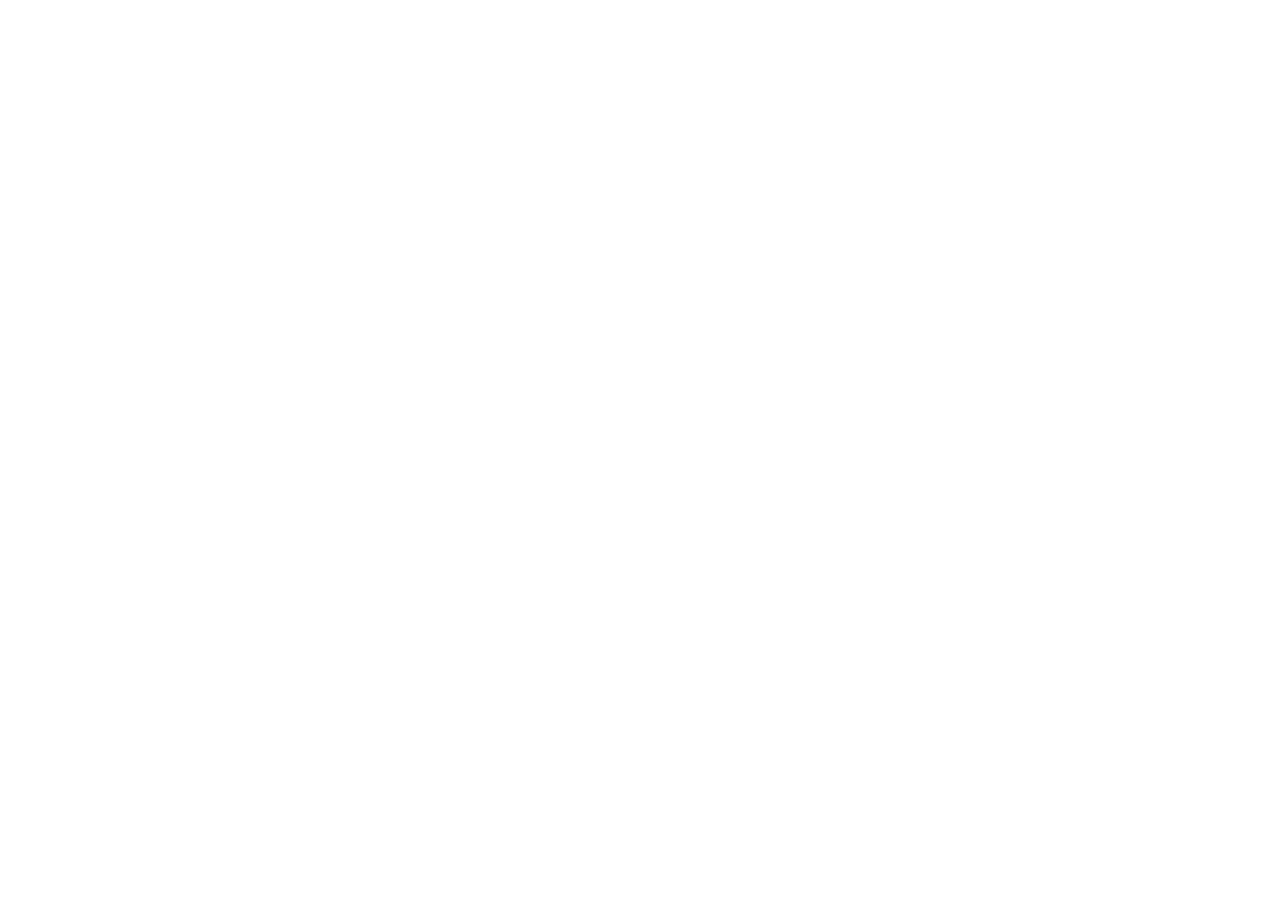
==== about.html @ 20100eab "Added html and css" ====
<!Doctype html>
<head>
  <title>About</tile>
</head>
<body>
  <div id="about1">
  <h1 class=about>Glasgow and Brutalism</h1>
    <p></p>
  </div>
  <h1 class=about>Demolition</h1>
  <h1 class=about>Creator</h1>
  <footer>
    <!--Here comes the footer with info!-->
    <footer>
    <div id=copyright>
      <p>Anna Shams Ili © 2018<br><a href="/contact">Contact</a> | <a href=codefirstgirls.org.uk>Code First Girls</a></p>
    </div>
    <div id=social>
      <!--Social media links and buttons add here-->
    </div>
  </footer>
</body>
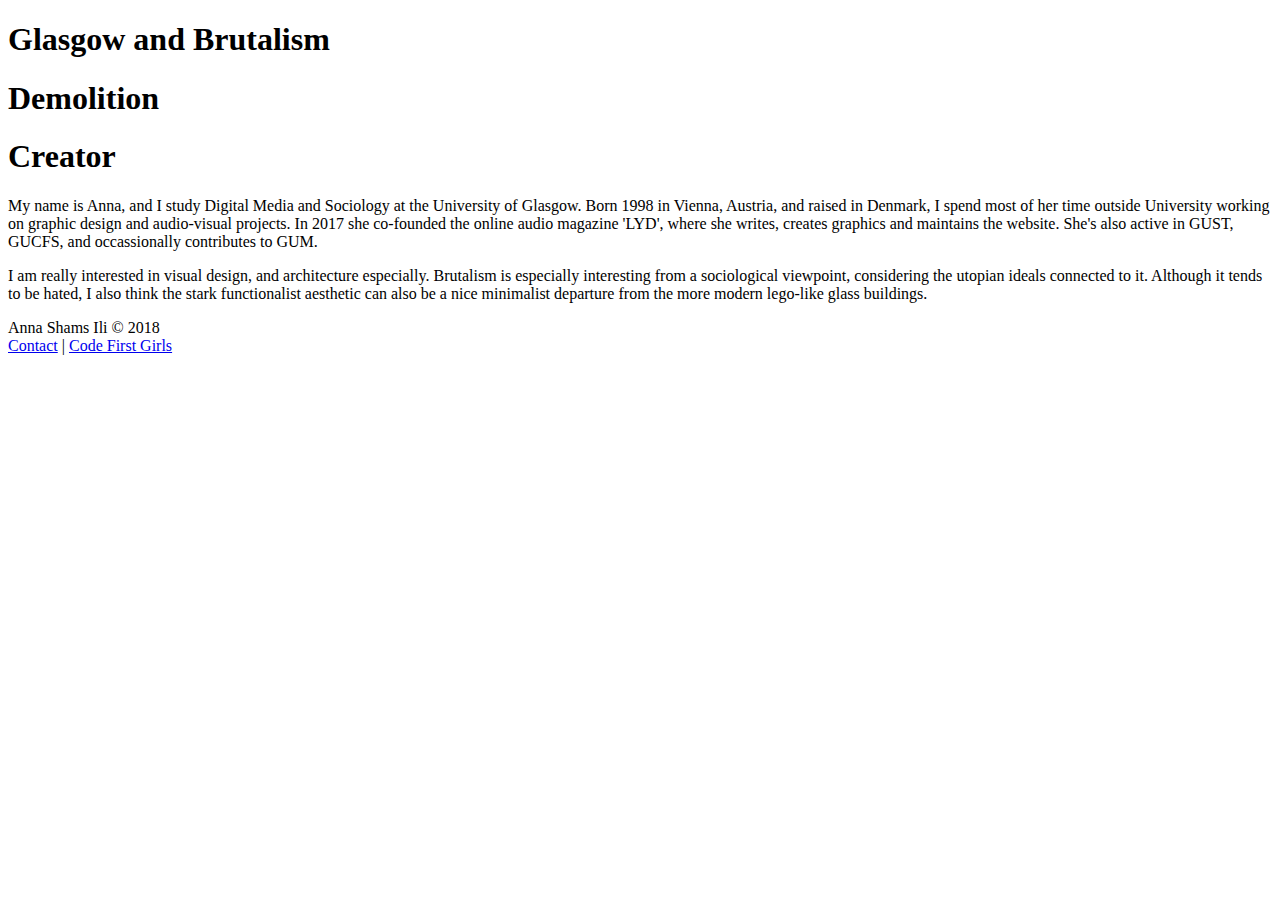
==== commit ab866dee: "added bootstrap" ====
--- a/about.html
+++ b/about.html
@@ -1,17 +1,26 @@
 <!Doctype html>
 <head>
-  <title>About</tile>
+  <title>About</title>
 </head>
 <body>
-  <div id="about1">
+  <div id="about-brutalism">
   <h1 class=about>Glasgow and Brutalism</h1>
     <p></p>
+    <!--Add a little information about brutalism-->
   </div>
-  <h1 class=about>Demolition</h1>
-  <h1 class=about>Creator</h1>
+  <div id="Demolition">
+    <h1 class=about>Demolition</h1>
+    <p></p>
+    <!--Add a little information about demolition of building of brutalism-->
+  </div>
+  <div id="about-anna">
+    <h1 class=about>Creator</h1>
+    <!--Add image of me, contact details-->
+    <div id="about1"><p>My name is Anna, and I study Digital Media and Sociology at the University of Glasgow. Born 1998 in Vienna, Austria, and raised in Denmark, I spend most of her time outside University working on graphic design and audio-visual projects. In 2017 she co-founded the online audio magazine 'LYD', where she writes, creates graphics and maintains the website. She's also active in GUST, GUCFS, and occassionally contributes to GUM.</p></div>
+    <div id ="about2"><p>I am really interested in visual design, and architecture especially. Brutalism is especially interesting from a sociological viewpoint, considering the utopian ideals connected to it. Although it tends to be hated, I also think the stark functionalist aesthetic can also be a nice minimalist departure from the more modern lego-like glass buildings.</p></div>
+  </div>
+    <!--Here comes the footer with info!-->
   <footer>
-    <!--Here comes the footer with info!-->
-    <footer>
     <div id=copyright>
       <p>Anna Shams Ili © 2018<br><a href="/contact">Contact</a> | <a href=codefirstgirls.org.uk>Code First Girls</a></p>
     </div>
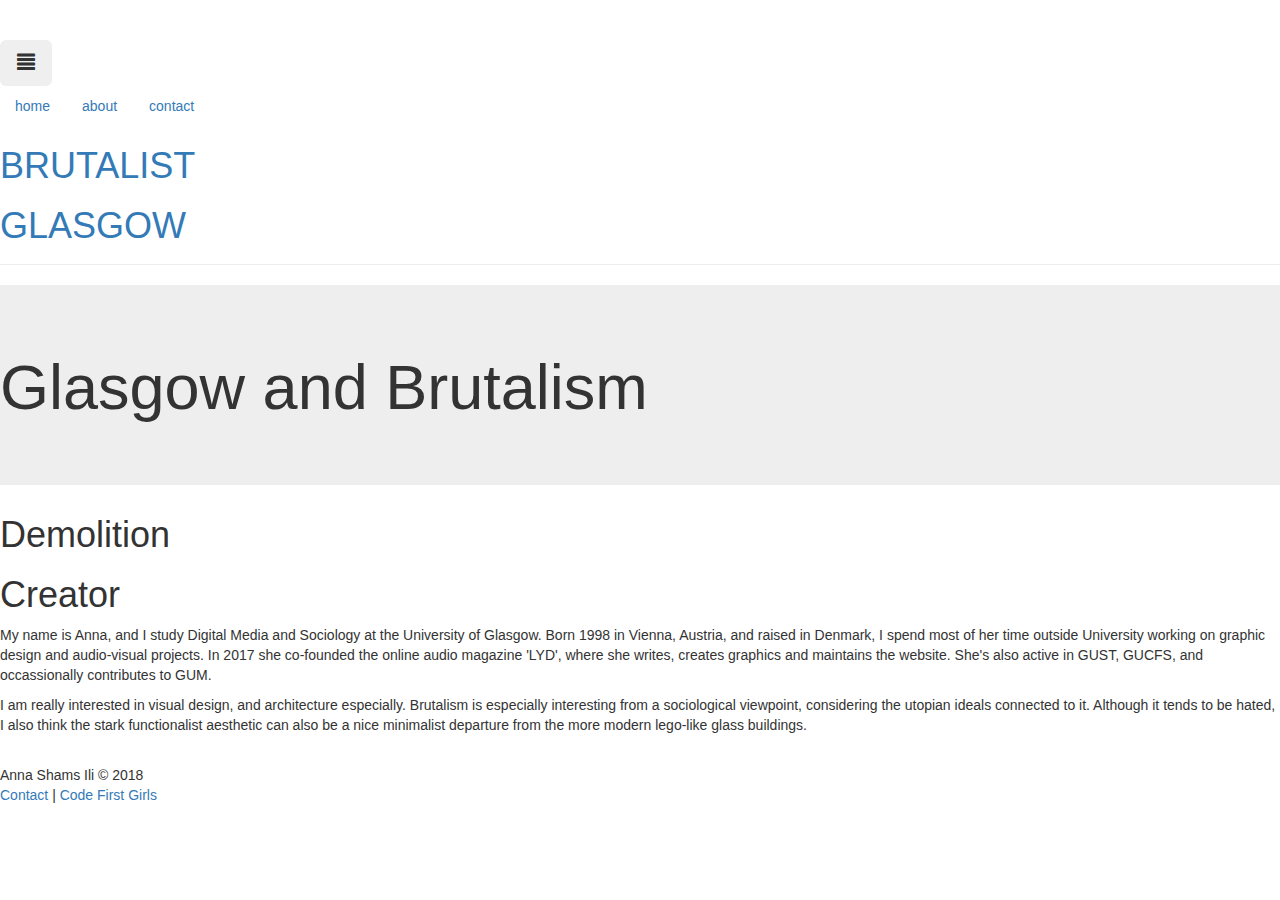
==== commit c76f2f2a: "finishing homepage" ====
--- a/about.html
+++ b/about.html
@@ -1,9 +1,37 @@
-<!Doctype html>
-<head>
-  <title>About</title>
-</head>
-<body>
-  <div id="about-brutalism">
+<!DOCTYPE html>
+<html lang="eng">
+  <head>
+    <!--metadata goes here-->
+    <title>Glasgow Brutalist Architecture</title>
+  <!--  <link rel="stylesheet" type="text/css" href="css/main.css">
+    <link rel="stylesheet" type="text/css" href="css/about.css"> -->
+    <script src="functions.js"></script>
+
+    <!--add bootstrap and jQuery-->
+    <link rel="stylesheet" type="text/css" href="css/bootstrap.css">
+    <script src="https://ajax.googleapis.com/ajax/libs/jquery/2.2.4/jquery.min.js"></script>
+    <script src="js/bootstrap.min.js"></script>
+    <link rel="stylesheet" href="https://use.fontawesome.com/releases/v5.5.0/css/all.css" integrity="sha384-B4dIYHKNBt8Bc12p+WXckhzcICo0wtJAoU8YZTY5qE0Id1GSseTk6S+L3BlXeVIU" crossorigin="anonymous">
+
+  </head>
+
+  <body>
+  <div id="top"></div>
+    <header class="page-header">
+    <!--navigation should go here. idea: stack all links in a corner, and on hover they 'unroll' and become readable-->
+    <button type="button" class="btn btn-lg" id="nav-button" onclick="toggleNavbar()"><span class="glyphicon glyphicon-align-justify" aria-hidden:"true"></span></button>
+    <div id="navbar">
+      <ul class="nav nav-pills">
+        <li role="presentation"><a href="index.html">home</a></li>
+        <li role="presentation"><a href="about.html">about</a></li>
+        <li role="presentation"><a href="contact.html">contact</a></li>
+      </ul>
+    </div>
+    <!--cool title bro-->
+    <a href=""><h1 id="title1">BRUTALIST</h1></a>
+    <a href=""><h1 id="title2">GLASGOW</h1></a>
+  </header>
+  <div id="about-brutalism" class="jumbotron">
   <h1 class=about>Glasgow and Brutalism</h1>
     <p></p>
     <!--Add a little information about brutalism-->
@@ -20,12 +48,17 @@
     <div id ="about2"><p>I am really interested in visual design, and architecture especially. Brutalism is especially interesting from a sociological viewpoint, considering the utopian ideals connected to it. Although it tends to be hated, I also think the stark functionalist aesthetic can also be a nice minimalist departure from the more modern lego-like glass buildings.</p></div>
   </div>
     <!--Here comes the footer with info!-->
-  <footer>
+    <footer>
+    <br>
     <div id=copyright>
       <p>Anna Shams Ili © 2018<br><a href="/contact">Contact</a> | <a href=codefirstgirls.org.uk>Code First Girls</a></p>
     </div>
     <div id=social>
-      <!--Social media links and buttons add here-->
+      <!--Add social media links and cute buttons-->
+    <a href="https://instagram.com/yungkubrick"><i class="fab fa-instagram fa-2x"></i></a>
+    <a href="https://www.twitter.com/annashamsili"><i class="fab fa-twitter fa-2x"></i></a>
+    <a href="https://www.linkedin.com/in/annashamsili/"><i class="fab fa-linkedin fa-2x"></i></a>
     </div>
-  </footer>
-</body>
+    <br>
+    </footer>
+  </body>
--- a/css/main.css
+++ b/css/main.css
@@ -0,0 +1,215 @@
+/* Things not working:
+- links reacting/not reacting??
+- movement of text over images (perhaps just disable?)
+- start by not displaying the navbar
+*/
+
+@font-face {
+  font-family: Codec;
+  src: url('fonts/Codec-Warm-Bold-trial.ttf');
+}
+
+@font-face {
+  font-family: CamingoCode;
+  src: url('fonts/CamingoCode-Regular.ttf');
+}
+
+body {
+  background-color: #F7F7F7 !important;
+}
+
+a {
+  color: #000 !important;
+}
+
+
+p {
+  font-family: "CamingoCode", Courier New, Arial, non-serif;
+  font-size: 14px;
+}
+
+a:hover {
+  text-decoration: line-through !important;
+  text-decoration-color: #c60000 !important;
+}
+
+
+ul.nav.nav-pills {
+    text-align: right;
+    float:right;
+    background-color:transparent;
+    font-family: "CamingoCode", Courier New, Arial, non-serif;
+}
+
+.nav a:hover {
+  background-color:transparent !important;
+}
+
+#nav-button {
+  padding-top: 10px !important;
+  background-color: transparent !important;
+}
+
+.page-header {
+  border-bottom:0px !important;
+  margin-top:20px !important;
+}
+ #title1 {
+  font-family: "Codec", sans-erif;
+  color: #000;
+  font-size: 50px;
+  float:left;
+  margin:0;
+  padding:1em;
+  top:1.5em;
+  left:-3em;
+  width:auto;
+  position:absolute;
+/* Safari */
+-webkit-transform: rotate(-90deg);
+
+/* Firefox */
+-moz-transform: rotate(-90deg);
+
+/* IE */
+-ms-transform: rotate(-90deg);
+
+/* Opera */
+-o-transform: rotate(-90deg);
+
+/* Internet Explorer */
+filter: progid:DXImageTransform.Microsoft.BasicImage(rotation=3);
+}
+
+#title2 {
+  font-family: "Codec", Lucida Console, Lucida, sans-serif;
+  color: #000;
+  font-size: 50px;
+  margin:0;
+  width:auto;
+  left:1em;
+  top:20px;
+  position:absolute;
+}
+
+#nav-button {
+  float:right;
+  padding-right: 3%;
+  padding-top: 0;
+}
+
+.glyphicon.glyphicon-align-justify {
+  font-size:21px;
+}
+
+.building {
+  max-width: 100%;
+  height: auto;
+  display: block;
+  padding: 0px;
+  position:relative;
+}
+
+#buildings {
+  position:relative;
+  z-index:-200;
+}
+
+.container {
+  padding-left:50px !important;
+  padding-right:50px !important;
+  padding-bottom: 50px !important;
+}
+
+#boydorr {
+  padding-left:50px;
+  padding-top:20px;
+  position:relative;
+}
+
+#boydorrinfo {
+  text-align: left;
+  line-height: 1em;
+  position:absolute;
+  top: 3em;
+}
+
+#infobox {
+  top: 37em;
+  left:3.5em;
+  right: 0;
+  position:absolute;
+  float:left;
+  padding:0;
+  text-align: left;
+}
+
+#boydtitle {
+  top: 42em;
+}
+
+#dundasvale {
+  padding-top:5px;
+}
+
+.building-title {
+  font-family: "Codec", Lucida Console, Lucida, sans-serif;
+  font-size:4vw;
+  color: #212121;
+  line-height: 1em;
+}
+
+#info {
+  top: 6.3em;
+  left:0;
+  right: 0;
+  position:absolute;
+}
+
+#anderstoninfo {
+  text-align: right;
+}
+
+#argyleinfo {
+  top: -4.5em;
+  position: absolute;
+  left:3.5em;
+}
+
+#adamsmithinfo {
+  left:25.2em;
+  top:24.7em;
+  bottom:0;
+  position:absolute;
+  text-align:left;
+}
+
+#savoytitle {
+  position: absolute;
+  left:0;
+  bottom:0;
+  right: 1.5em;
+  top: -1em;
+  text-align:right;
+}
+
+#savoyinfo {
+  position: absolute;
+  left: 15.5em;
+  right: 0;
+  top: 18em;
+  text-align:left;
+}
+
+footer {
+  text-align: center;
+  border-top: 2px solid black;
+}
+
+footer a {
+  color: #c60000 !important;
+}
+
+footer a:hover {
+  color: #000 !important;
+}
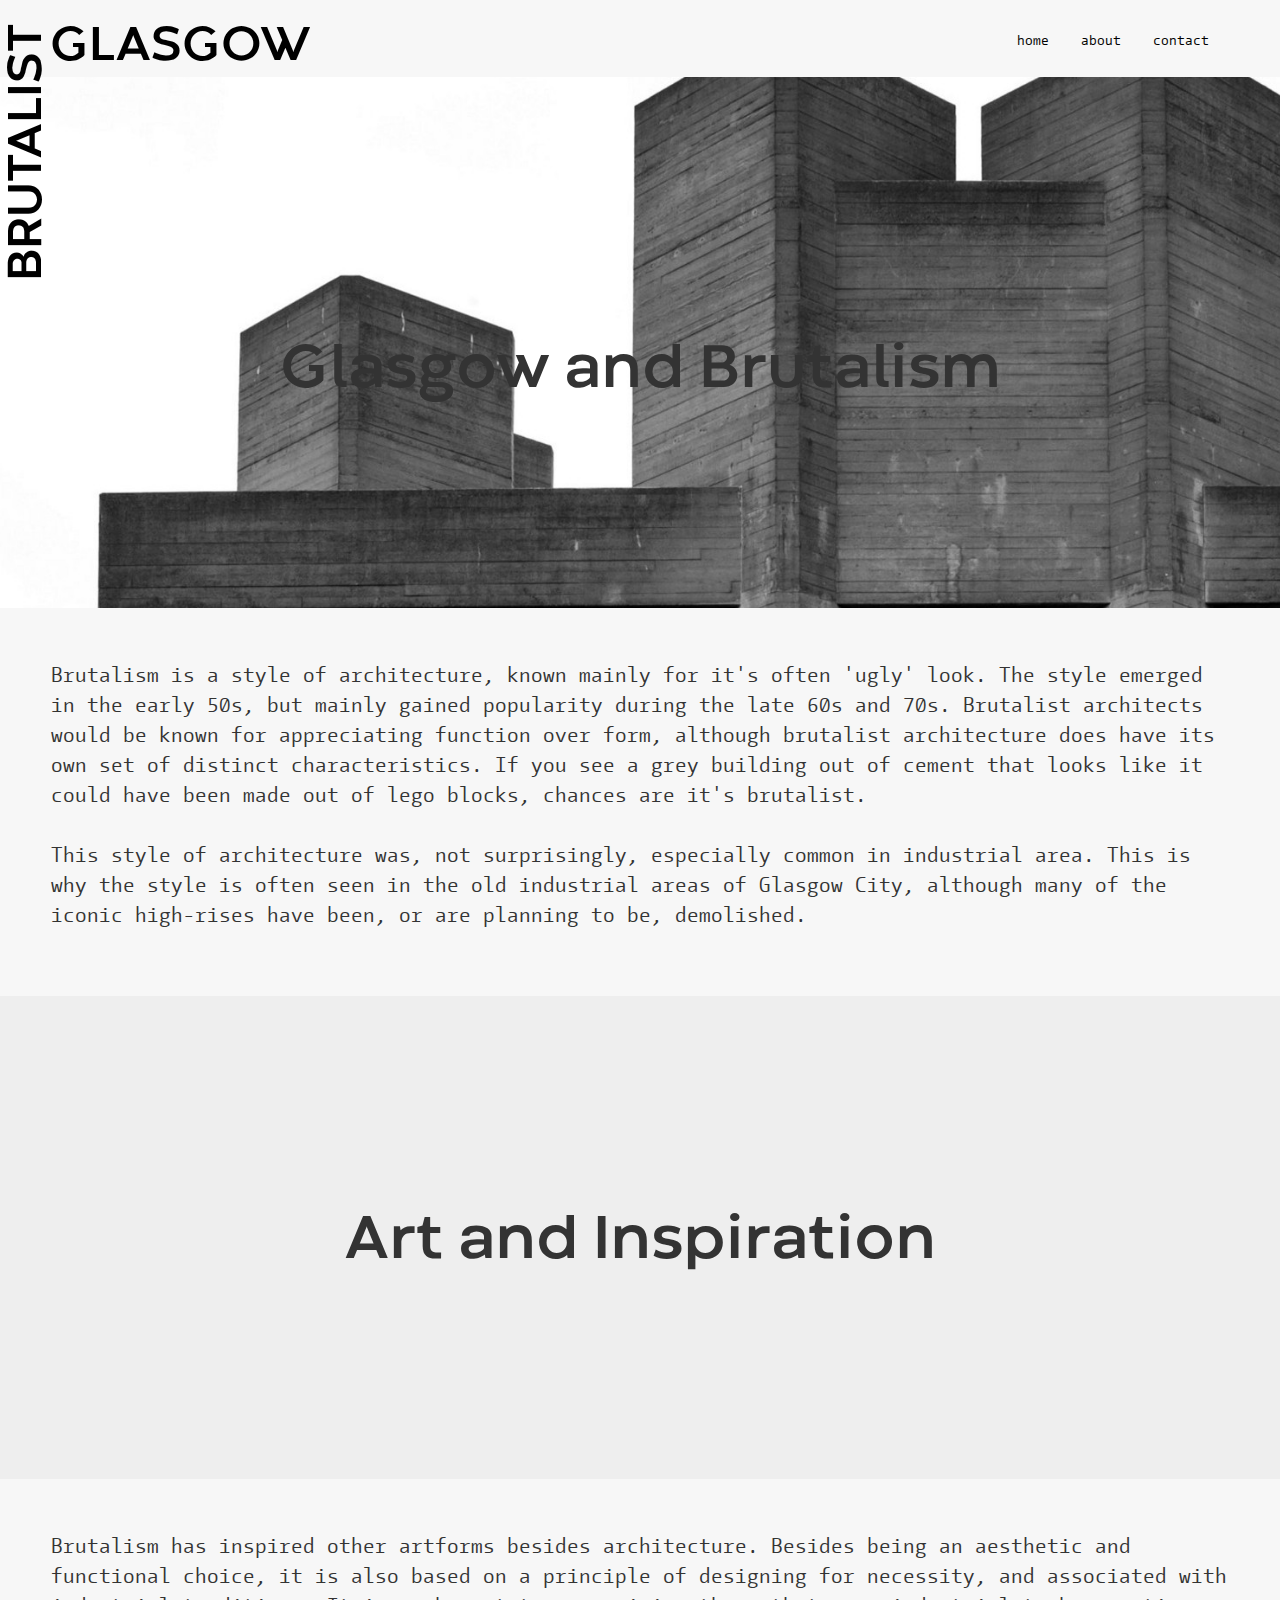
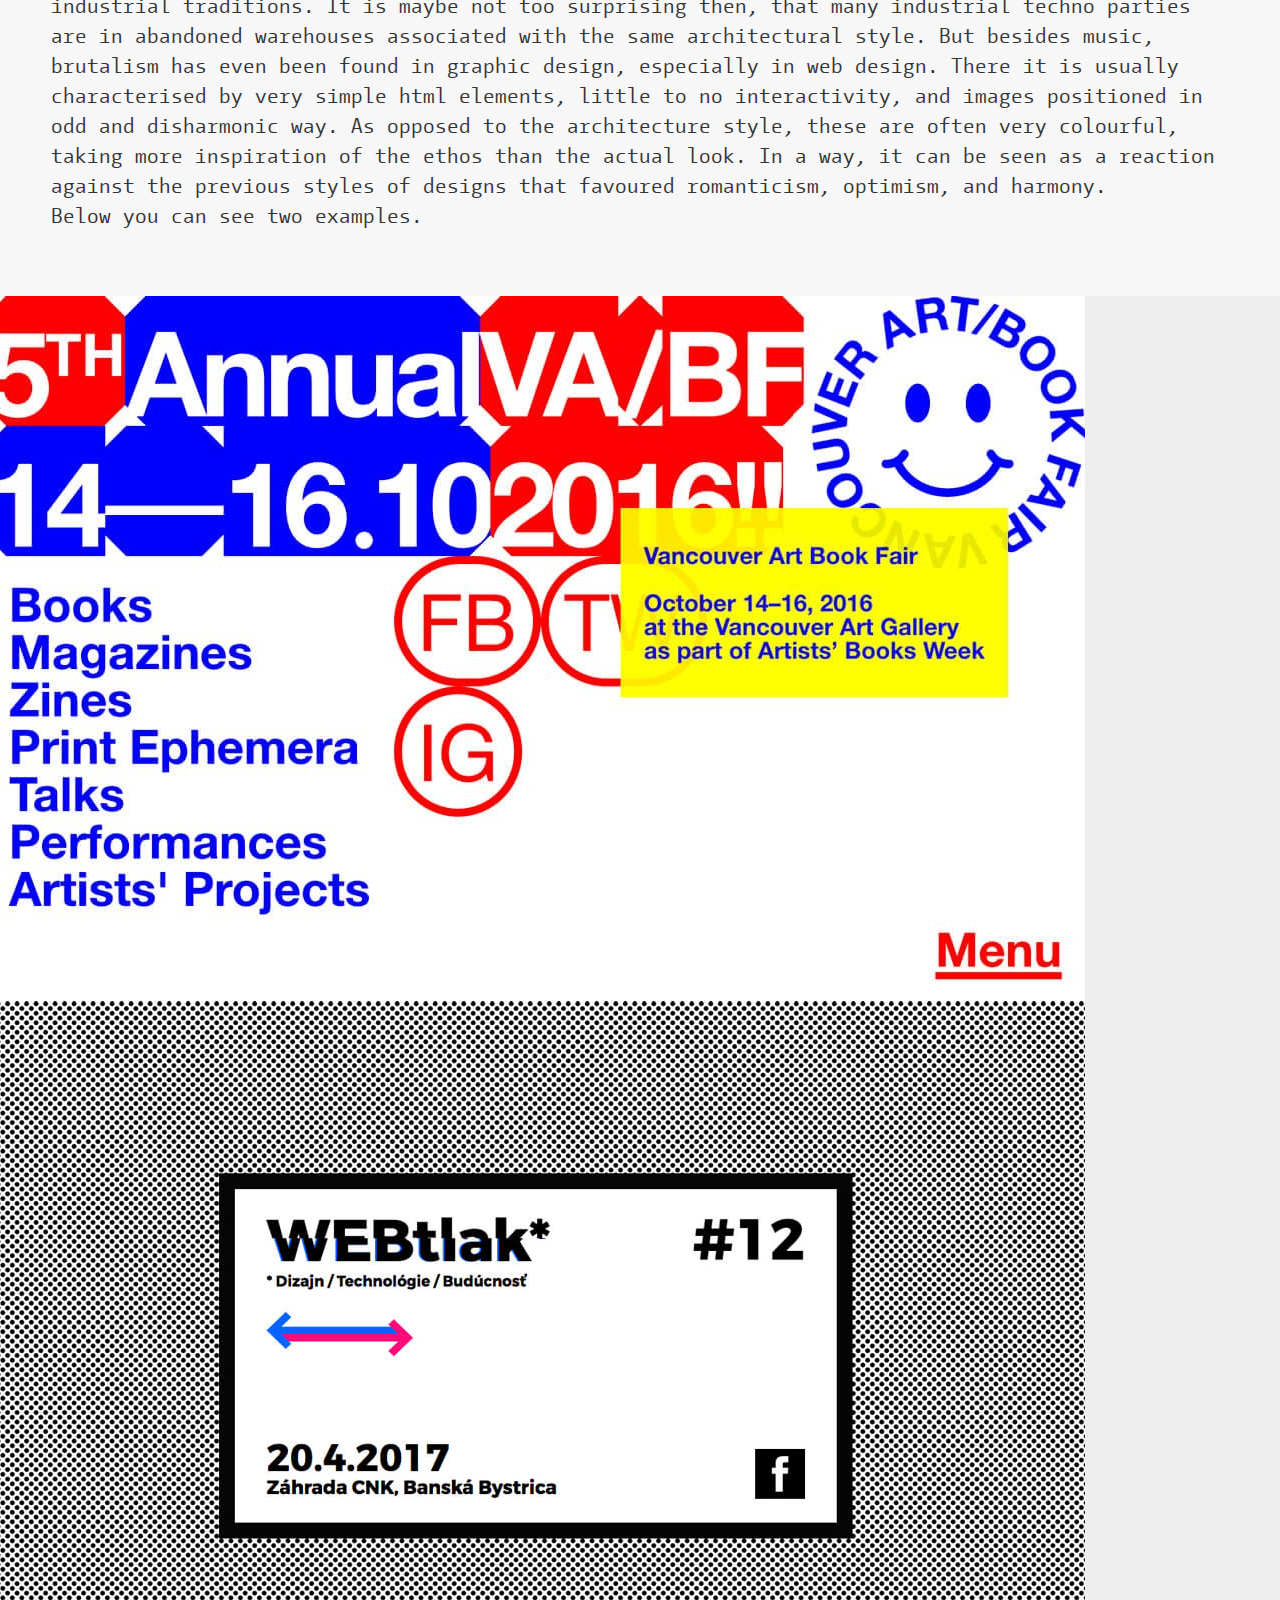
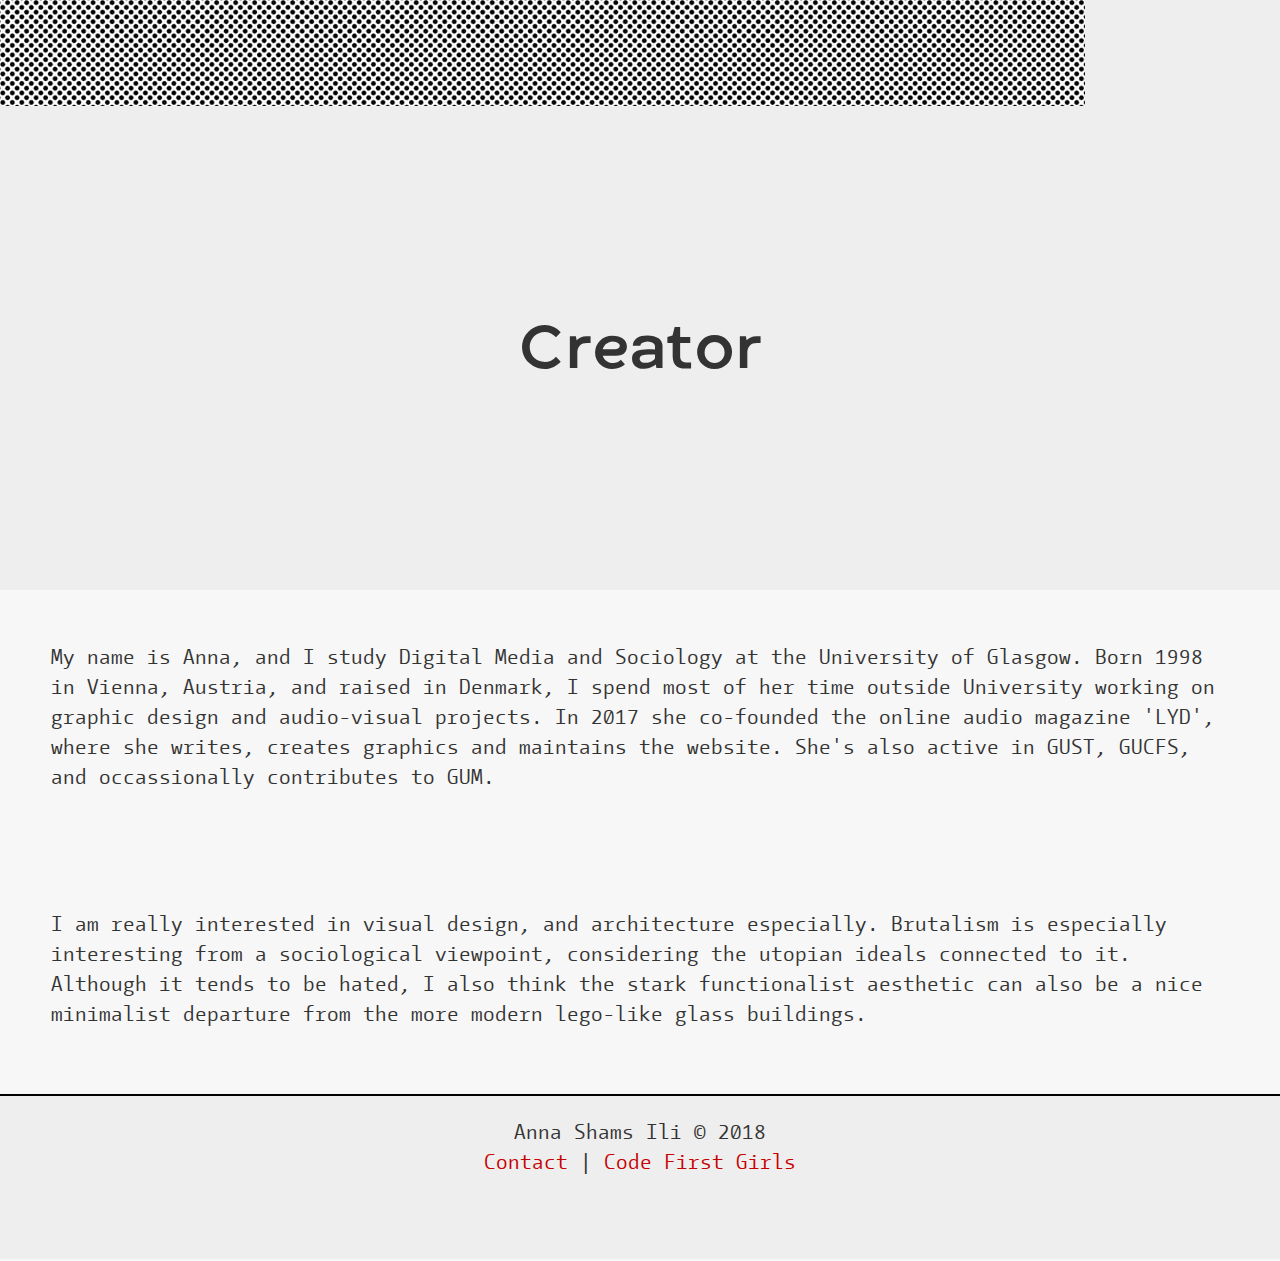
==== commit a3c3a3c9: "Writing the about page" ====
--- a/about.html
+++ b/about.html
@@ -3,8 +3,8 @@
   <head>
     <!--metadata goes here-->
     <title>Glasgow Brutalist Architecture</title>
-  <!--  <link rel="stylesheet" type="text/css" href="css/main.css">
-    <link rel="stylesheet" type="text/css" href="css/about.css"> -->
+    <link rel="stylesheet" type="text/css" href="css/main.css">
+    <link rel="stylesheet" type="text/css" href="css/about.css">
     <script src="functions.js"></script>
 
     <!--add bootstrap and jQuery-->
@@ -19,7 +19,7 @@
   <div id="top"></div>
     <header class="page-header">
     <!--navigation should go here. idea: stack all links in a corner, and on hover they 'unroll' and become readable-->
-    <button type="button" class="btn btn-lg" id="nav-button" onclick="toggleNavbar()"><span class="glyphicon glyphicon-align-justify" aria-hidden:"true"></span></button>
+    <button type="button" class="btn btn-lg" id="nav-button" onclick="toggleNavbar()"><i class="fas fa-bars fa-lg"></i></button>
     <div id="navbar">
       <ul class="nav nav-pills">
         <li role="presentation"><a href="index.html">home</a></li>
@@ -31,21 +31,30 @@
     <a href=""><h1 id="title1">BRUTALIST</h1></a>
     <a href=""><h1 id="title2">GLASGOW</h1></a>
   </header>
-  <div id="about-brutalism" class="jumbotron">
+  <div class="jumbotron">
+  <div id="about-brutalism">
   <h1 class=about>Glasgow and Brutalism</h1>
-    <p></p>
     <!--Add a little information about brutalism-->
   </div>
-  <div id="Demolition">
-    <h1 class=about>Demolition</h1>
-    <p></p>
-    <!--Add a little information about demolition of building of brutalism-->
+    <div class="scroll-box">
+      <p font-size:10px>Brutalism is a style of architecture, known mainly for it's often 'ugly' look. The style emerged in the early 50s, but mainly gained popularity during the late 60s and 70s. Brutalist architects would be known for appreciating function over form, although brutalist architecture does have its own set of distinct characteristics. If you see a grey building out of cement that looks like it could have been made out of lego blocks, chances are it's brutalist.
+        <br><br>This style of architecture was, not surprisingly, especially common in industrial area. This is why the style is often seen in the old industrial areas of Glasgow City, although many of the iconic high-rises have been, or are planning to be, demolished. </p>
+    </div>
+  <div id="insp">
+    <h1 class=about>Art and Inspiration</h1>
+    <div class="scroll-box">
+    <p>Brutalism has inspired other artforms besides architecture. Besides being an aesthetic and functional choice, it is also based on a principle of designing for necessity, and associated with industrial traditions. It is maybe not too surprising then, that many industrial techno parties are in abandoned warehouses associated with the same architectural style. But besides music, brutalism has even been found in graphic design, especially in web design. There it is usually characterised by very simple html elements, little to no interactivity, and images positioned in odd and disharmonic way. As opposed to the architecture style, these are often very colourful, taking more inspiration of the ethos than the actual look. In a way, it can be seen as a reaction against the previous styles of designs that favoured romanticism, optimism, and harmony.<br>Below you can see two examples.</p>
   </div>
+  <div class="row">
+    <img id="poster1" src="images/poster.jpg">
+    <img id="poster2" src="images/web.jpg">
+  </div>
+</div>
   <div id="about-anna">
     <h1 class=about>Creator</h1>
     <!--Add image of me, contact details-->
-    <div id="about1"><p>My name is Anna, and I study Digital Media and Sociology at the University of Glasgow. Born 1998 in Vienna, Austria, and raised in Denmark, I spend most of her time outside University working on graphic design and audio-visual projects. In 2017 she co-founded the online audio magazine 'LYD', where she writes, creates graphics and maintains the website. She's also active in GUST, GUCFS, and occassionally contributes to GUM.</p></div>
-    <div id ="about2"><p>I am really interested in visual design, and architecture especially. Brutalism is especially interesting from a sociological viewpoint, considering the utopian ideals connected to it. Although it tends to be hated, I also think the stark functionalist aesthetic can also be a nice minimalist departure from the more modern lego-like glass buildings.</p></div>
+    <div class="scroll-box" id="about1"><p>My name is Anna, and I study Digital Media and Sociology at the University of Glasgow. Born 1998 in Vienna, Austria, and raised in Denmark, I spend most of her time outside University working on graphic design and audio-visual projects. In 2017 she co-founded the online audio magazine 'LYD', where she writes, creates graphics and maintains the website. She's also active in GUST, GUCFS, and occassionally contributes to GUM.</p></div>
+    <div class="scroll-box" id ="about2"><p>I am really interested in visual design, and architecture especially. Brutalism is especially interesting from a sociological viewpoint, considering the utopian ideals connected to it. Although it tends to be hated, I also think the stark functionalist aesthetic can also be a nice minimalist departure from the more modern lego-like glass buildings.</p></div>
   </div>
     <!--Here comes the footer with info!-->
     <footer>
@@ -61,4 +70,5 @@
     </div>
     <br>
     </footer>
+    </div>
   </body>
--- a/css/main.css
+++ b/css/main.css
@@ -25,7 +25,7 @@
 
 p {
   font-family: "CamingoCode", Courier New, Arial, non-serif;
-  font-size: 14px;
+  font-size: 13px;
 }
 
 a:hover {
@@ -34,7 +34,7 @@
 }
 
 
-ul.nav.nav-pills {
+ul.nav-pills {
     text-align: right;
     float:right;
     background-color:transparent;
@@ -55,7 +55,7 @@
   margin-top:20px !important;
 }
  #title1 {
-  font-family: "Codec", sans-erif;
+  font-family: "Codec", sans-serif;
   color: #000;
   font-size: 50px;
   float:left;
@@ -64,7 +64,7 @@
   top:1.5em;
   left:-3em;
   width:auto;
-  position:absolute;
+  position:fixed;
 /* Safari */
 -webkit-transform: rotate(-90deg);
 
@@ -89,7 +89,7 @@
   width:auto;
   left:1em;
   top:20px;
-  position:absolute;
+  position:fixed;
 }
 
 #nav-button {
@@ -177,8 +177,8 @@
 }
 
 #adamsmithinfo {
-  left:25.2em;
-  top:24.7em;
+  left:27.2em;
+  top:26.5em;
   bottom:0;
   position:absolute;
   text-align:left;
@@ -195,9 +195,9 @@
 
 #savoyinfo {
   position: absolute;
-  left: 15.5em;
+  left: 16.5em;
   right: 0;
-  top: 18em;
+  top: 19em;
   text-align:left;
 }
 
--- a/css/about.css
+++ b/css/about.css
@@ -0,0 +1,31 @@
+.about {
+  text-align: center;
+  font-size: 42px;
+  font-family: "Codec", Arial Black, non-serif;
+}
+
+#title1 #title2 {
+  position:fixed;
+}
+.jumbotron {
+  background-image: url('../images/brutalism.jpg');
+  background-attachment: fixed;
+  background-position: center;
+  background-repeat: no-repeat;
+  position: relative;
+  min-width:100%;
+  background-size: cover;
+  top: 2em;
+  z-index: -20;
+}
+
+.about {
+  padding: 15%;
+}
+
+.scroll-box {
+  background-color: #F7F7F7;
+  width: 100%;
+  left: 2em;
+  padding: 4%;
+}
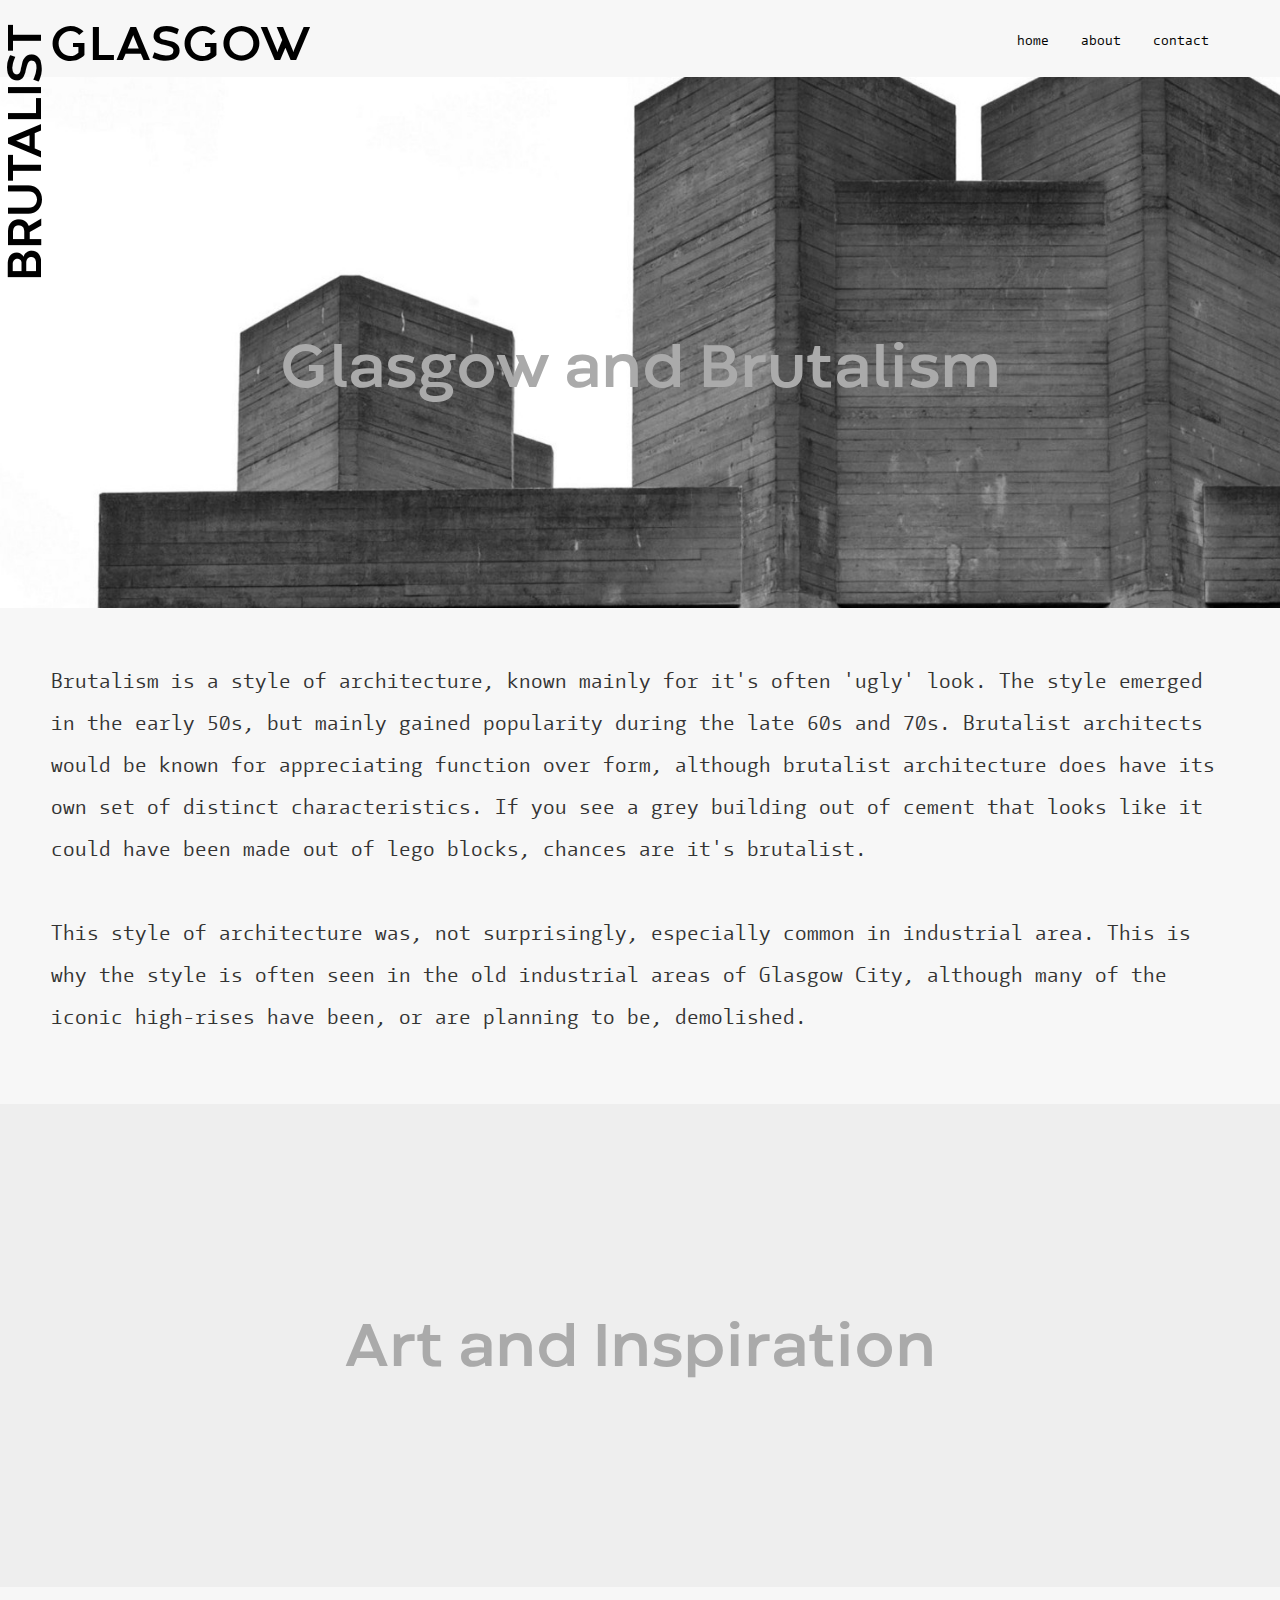
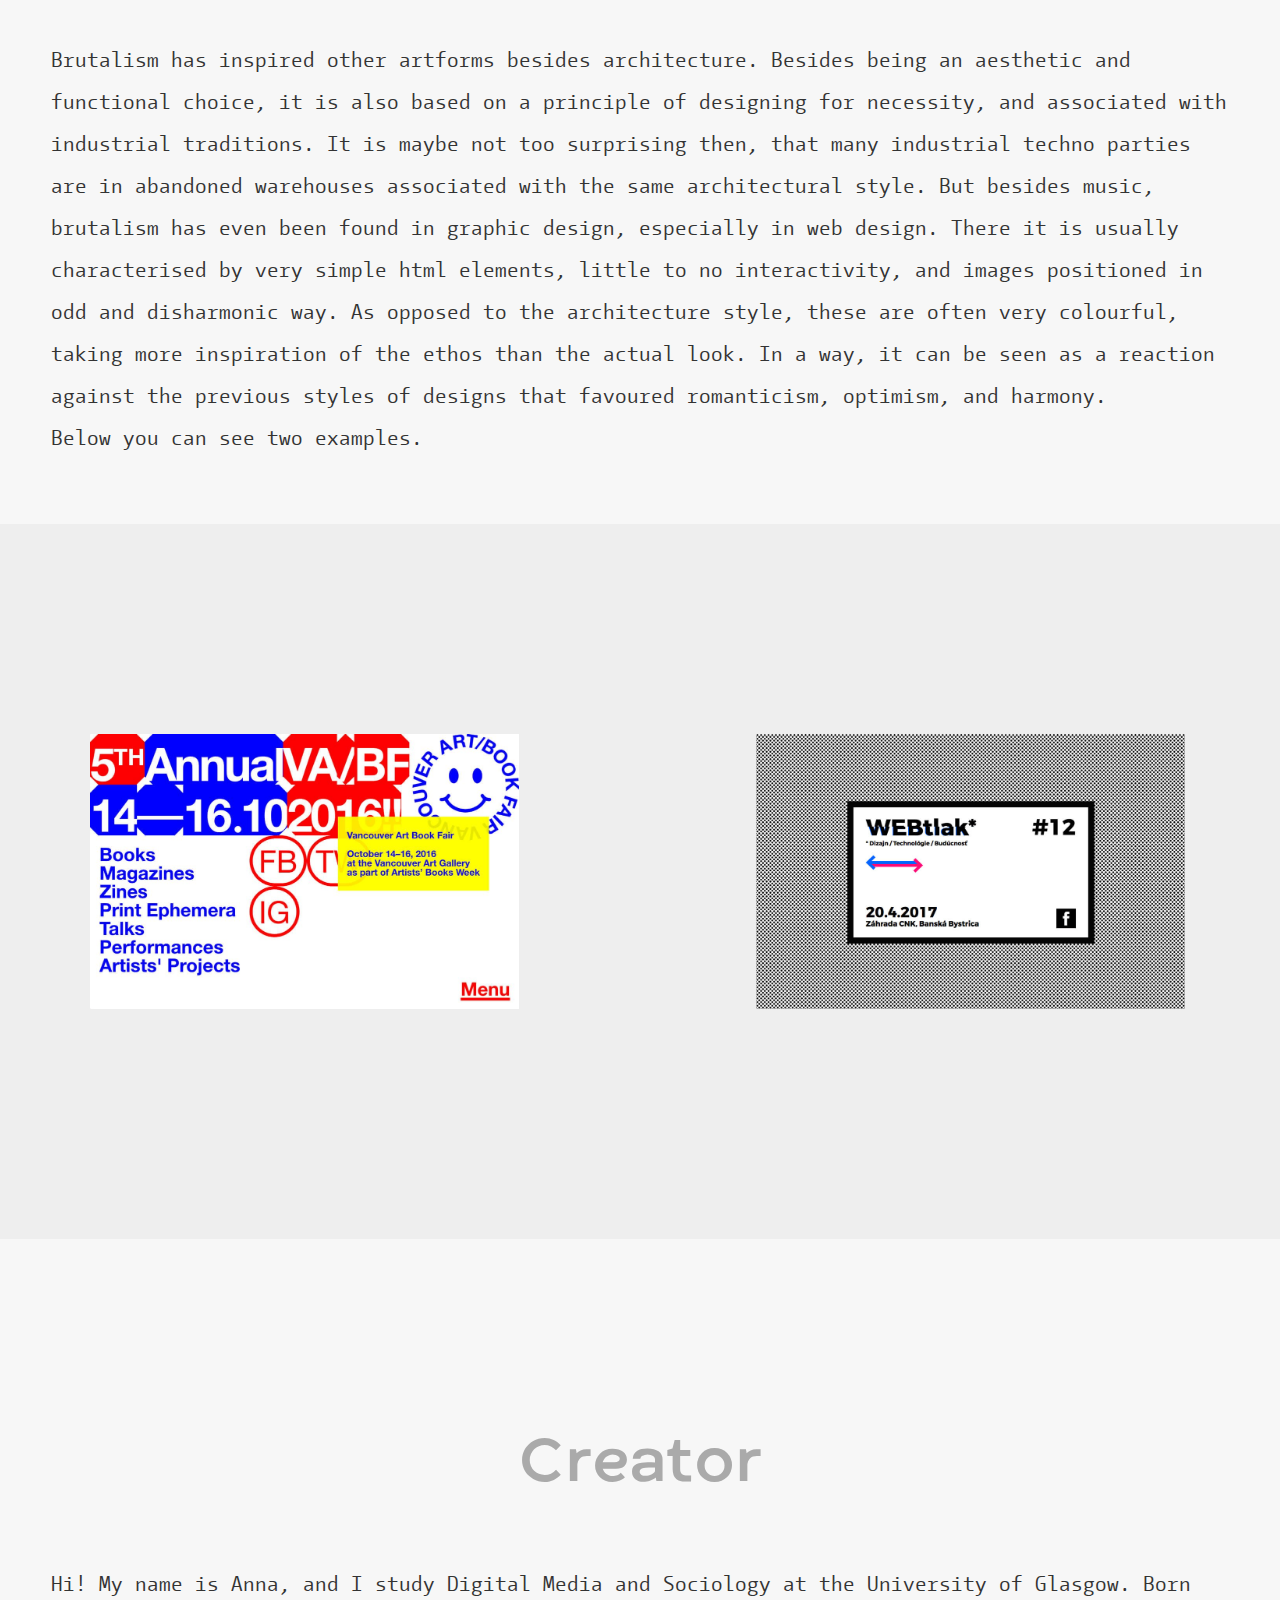
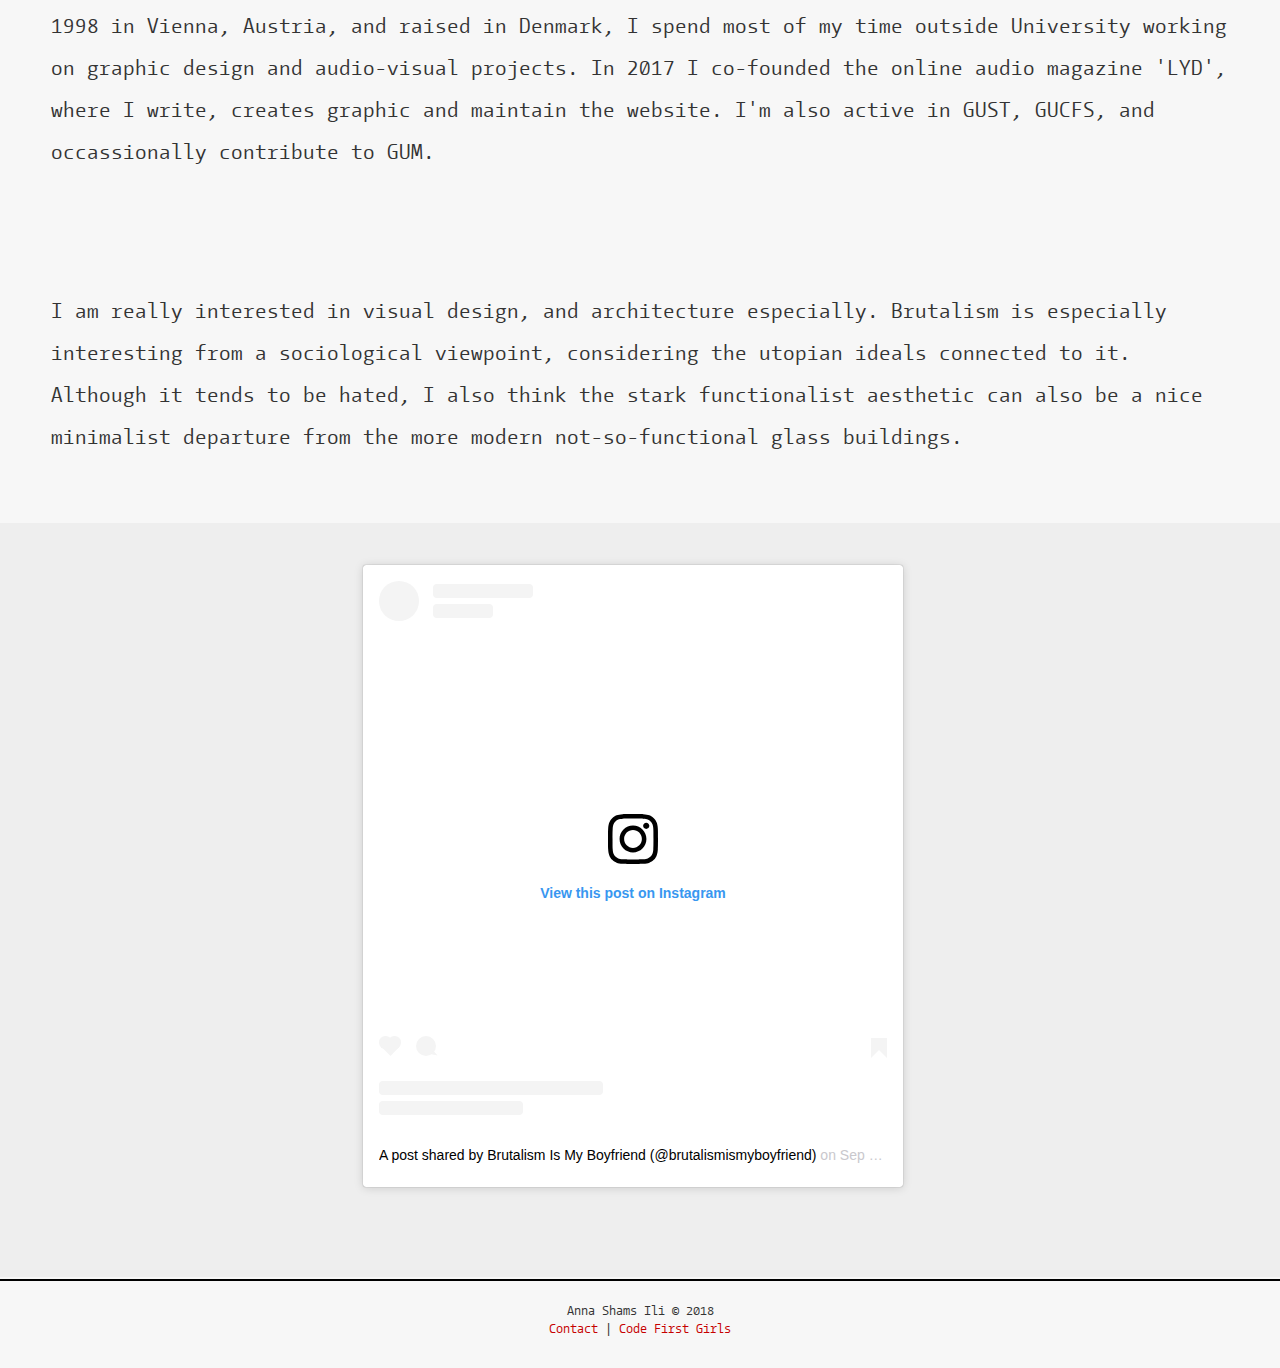
==== commit 19c39709: "finishing website" ====
--- a/about.html
+++ b/about.html
@@ -1,8 +1,12 @@
 <!DOCTYPE html>
 <html lang="eng">
-  <head>
+  <head profile="http://www.w3.org/2005/10/profile">
+<link rel="icon"
+      type="image/png"
+      href="images/favicon.png">
     <!--metadata goes here-->
     <title>Glasgow Brutalist Architecture</title>
+    <link rel="shortcut icon" href="favicon.ico" type="image/x-icon">
     <link rel="stylesheet" type="text/css" href="css/main.css">
     <link rel="stylesheet" type="text/css" href="css/about.css">
     <script src="functions.js"></script>
@@ -28,39 +32,55 @@
       </ul>
     </div>
     <!--cool title bro-->
-    <a href=""><h1 id="title1">BRUTALIST</h1></a>
-    <a href=""><h1 id="title2">GLASGOW</h1></a>
+    <a href="index.html"><h1 id="title1">BRUTALIST</h1></a>
+    <a href="index.html"><h1 id="title2">GLASGOW</h1></a>
   </header>
+  <div id="up">
+  <a href="#top"><i class="far fa-arrow-alt-circle-up fa-3x"></i></a>
+</div>
   <div class="jumbotron">
   <div id="about-brutalism">
   <h1 class=about>Glasgow and Brutalism</h1>
     <!--Add a little information about brutalism-->
   </div>
     <div class="scroll-box">
-      <p font-size:10px>Brutalism is a style of architecture, known mainly for it's often 'ugly' look. The style emerged in the early 50s, but mainly gained popularity during the late 60s and 70s. Brutalist architects would be known for appreciating function over form, although brutalist architecture does have its own set of distinct characteristics. If you see a grey building out of cement that looks like it could have been made out of lego blocks, chances are it's brutalist.
+      <p class="about-text">Brutalism is a style of architecture, known mainly for it's often 'ugly' look. The style emerged in the early 50s, but mainly gained popularity during the late 60s and 70s. Brutalist architects would be known for appreciating function over form, although brutalist architecture does have its own set of distinct characteristics. If you see a grey building out of cement that looks like it could have been made out of lego blocks, chances are it's brutalist.
         <br><br>This style of architecture was, not surprisingly, especially common in industrial area. This is why the style is often seen in the old industrial areas of Glasgow City, although many of the iconic high-rises have been, or are planning to be, demolished. </p>
     </div>
   <div id="insp">
     <h1 class=about>Art and Inspiration</h1>
     <div class="scroll-box">
-    <p>Brutalism has inspired other artforms besides architecture. Besides being an aesthetic and functional choice, it is also based on a principle of designing for necessity, and associated with industrial traditions. It is maybe not too surprising then, that many industrial techno parties are in abandoned warehouses associated with the same architectural style. But besides music, brutalism has even been found in graphic design, especially in web design. There it is usually characterised by very simple html elements, little to no interactivity, and images positioned in odd and disharmonic way. As opposed to the architecture style, these are often very colourful, taking more inspiration of the ethos than the actual look. In a way, it can be seen as a reaction against the previous styles of designs that favoured romanticism, optimism, and harmony.<br>Below you can see two examples.</p>
+    <p class="about-text">Brutalism has inspired other artforms besides architecture. Besides being an aesthetic and functional choice, it is also based on a principle of designing for necessity, and associated with industrial traditions. It is maybe not too surprising then, that many industrial techno parties are in abandoned warehouses associated with the same architectural style. But besides music, brutalism has even been found in graphic design, especially in web design. There it is usually characterised by very simple html elements, little to no interactivity, and images positioned in odd and disharmonic way. As opposed to the architecture style, these are often very colourful, taking more inspiration of the ethos than the actual look. In a way, it can be seen as a reaction against the previous styles of designs that favoured romanticism, optimism, and harmony.<br>Below you can see two examples.</p>
   </div>
-  <div class="row">
-    <img id="poster1" src="images/poster.jpg">
-    <img id="poster2" src="images/web.jpg">
+  <div class="container-fluid">
+  <div id="pics" class="row">
+    <img id="poster1" class="col-md-4" src="images/poster.jpg">
+    <img id="poster2" class="col-md-4 col-md-offset-2" src="images/web.jpg">
   </div>
+</div>
 </div>
   <div id="about-anna">
     <h1 class=about>Creator</h1>
-    <!--Add image of me, contact details-->
-    <div class="scroll-box" id="about1"><p>My name is Anna, and I study Digital Media and Sociology at the University of Glasgow. Born 1998 in Vienna, Austria, and raised in Denmark, I spend most of her time outside University working on graphic design and audio-visual projects. In 2017 she co-founded the online audio magazine 'LYD', where she writes, creates graphics and maintains the website. She's also active in GUST, GUCFS, and occassionally contributes to GUM.</p></div>
-    <div class="scroll-box" id ="about2"><p>I am really interested in visual design, and architecture especially. Brutalism is especially interesting from a sociological viewpoint, considering the utopian ideals connected to it. Although it tends to be hated, I also think the stark functionalist aesthetic can also be a nice minimalist departure from the more modern lego-like glass buildings.</p></div>
+    <div id=social>
+    <a href="https://instagram.com/yungkubrick"><i class="fab fa-instagram fa-2x"></i></a>
+    <a href="https://www.twitter.com/annashamsili"><i class="fab fa-twitter fa-2x"></i></a>
+    <a href="https://www.linkedin.com/in/annashamsili/"><i class="fab fa-linkedin fa-2x"></i></a>
+    </div>
+    <div class="scroll-box about-text" id="about1"><p>Hi! My name is Anna, and I study Digital Media and Sociology at the University of Glasgow. Born 1998 in Vienna, Austria, and raised in Denmark, I spend most of my time outside University working on graphic design and audio-visual projects. In 2017 I co-founded the online audio magazine 'LYD', where I write, creates graphic and maintain the website. I'm also active in GUST, GUCFS, and occassionally contribute to GUM.</p></div>
+    <div class="scroll-box about-text" id ="about2"><p>I am really interested in visual design, and architecture especially. Brutalism is especially interesting from a sociological viewpoint, considering the utopian ideals connected to it. Although it tends to be hated, I also think the stark functionalist aesthetic can also be a nice minimalist departure from the more modern not-so-functional glass buildings.</p></div>
+  </div>
+  <div id="cool">
+    <div id="cool-text">
+        <blockquote class="instagram-media" data-instgrm-permalink="https://www.instagram.com/p/BnTmSFHlH3M/?utm_source=ig_embed&amp;utm_medium=loading" data-instgrm-version="12" style=" background:#FFF; border:0; border-radius:3px; box-shadow:0 0 1px 0 rgba(0,0,0,0.5),0 1px 10px 0 rgba(0,0,0,0.15); margin: 1px; max-width:540px; min-width:326px; padding:0; width:99.375%; width:-webkit-calc(100% - 2px); width:calc(100% - 2px);"><div style="padding:16px;"> <a href="https://www.instagram.com/p/BnTmSFHlH3M/?utm_source=ig_embed&amp;utm_medium=loading" style=" background:#FFFFFF; line-height:0; padding:0 0; text-align:center; text-decoration:none; width:100%;" target="_blank"> <div style=" display: flex; flex-direction: row; align-items: center;"> <div style="background-color: #F4F4F4; border-radius: 50%; flex-grow: 0; height: 40px; margin-right: 14px; width: 40px;"></div> <div style="display: flex; flex-direction: column; flex-grow: 1; justify-content: center;"> <div style=" background-color: #F4F4F4; border-radius: 4px; flex-grow: 0; height: 14px; margin-bottom: 6px; width: 100px;"></div> <div style=" background-color: #F4F4F4; border-radius: 4px; flex-grow: 0; height: 14px; width: 60px;"></div></div></div><div style="padding: 19% 0;"></div><div style="display:block; height:50px; margin:0 auto 12px; width:50px;"><svg width="50px" height="50px" viewBox="0 0 60 60" version="1.1" xmlns="https://www.w3.org/2000/svg" xmlns:xlink="https://www.w3.org/1999/xlink"><g stroke="none" stroke-width="1" fill="none" fill-rule="evenodd"><g transform="translate(-511.000000, -20.000000)" fill="#000000"><g><path d="M556.869,30.41 C554.814,30.41 553.148,32.076 553.148,34.131 C553.148,36.186 554.814,37.852 556.869,37.852 C558.924,37.852 560.59,36.186 560.59,34.131 C560.59,32.076 558.924,30.41 556.869,30.41 M541,60.657 C535.114,60.657 530.342,55.887 530.342,50 C530.342,44.114 535.114,39.342 541,39.342 C546.887,39.342 551.658,44.114 551.658,50 C551.658,55.887 546.887,60.657 541,60.657 M541,33.886 C532.1,33.886 524.886,41.1 524.886,50 C524.886,58.899 532.1,66.113 541,66.113 C549.9,66.113 557.115,58.899 557.115,50 C557.115,41.1 549.9,33.886 541,33.886 M565.378,62.101 C565.244,65.022 564.756,66.606 564.346,67.663 C563.803,69.06 563.154,70.057 562.106,71.106 C561.058,72.155 560.06,72.803 558.662,73.347 C557.607,73.757 556.021,74.244 553.102,74.378 C549.944,74.521 548.997,74.552 541,74.552 C533.003,74.552 532.056,74.521 528.898,74.378 C525.979,74.244 524.393,73.757 523.338,73.347 C521.94,72.803 520.942,72.155 519.894,71.106 C518.846,70.057 518.197,69.06 517.654,67.663 C517.244,66.606 516.755,65.022 516.623,62.101 C516.479,58.943 516.448,57.996 516.448,50 C516.448,42.003 516.479,41.056 516.623,37.899 C516.755,34.978 517.244,33.391 517.654,32.338 C518.197,30.938 518.846,29.942 519.894,28.894 C520.942,27.846 521.94,27.196 523.338,26.654 C524.393,26.244 525.979,25.756 528.898,25.623 C532.057,25.479 533.004,25.448 541,25.448 C548.997,25.448 549.943,25.479 553.102,25.623 C556.021,25.756 557.607,26.244 558.662,26.654 C560.06,27.196 561.058,27.846 562.106,28.894 C563.154,29.942 563.803,30.938 564.346,32.338 C564.756,33.391 565.244,34.978 565.378,37.899 C565.522,41.056 565.552,42.003 565.552,50 C565.552,57.996 565.522,58.943 565.378,62.101 M570.82,37.631 C570.674,34.438 570.167,32.258 569.425,30.349 C568.659,28.377 567.633,26.702 565.965,25.035 C564.297,23.368 562.623,22.342 560.652,21.575 C558.743,20.834 556.562,20.326 553.369,20.18 C550.169,20.033 549.148,20 541,20 C532.853,20 531.831,20.033 528.631,20.18 C525.438,20.326 523.257,20.834 521.349,21.575 C519.376,22.342 517.703,23.368 516.035,25.035 C514.368,26.702 513.342,28.377 512.574,30.349 C511.834,32.258 511.326,34.438 511.181,37.631 C511.035,40.831 511,41.851 511,50 C511,58.147 511.035,59.17 511.181,62.369 C511.326,65.562 511.834,67.743 512.574,69.651 C513.342,71.625 514.368,73.296 516.035,74.965 C517.703,76.634 519.376,77.658 521.349,78.425 C523.257,79.167 525.438,79.673 528.631,79.82 C531.831,79.965 532.853,80.001 541,80.001 C549.148,80.001 550.169,79.965 553.369,79.82 C556.562,79.673 558.743,79.167 560.652,78.425 C562.623,77.658 564.297,76.634 565.965,74.965 C567.633,73.296 568.659,71.625 569.425,69.651 C570.167,67.743 570.674,65.562 570.82,62.369 C570.966,59.17 571,58.147 571,50 C571,41.851 570.966,40.831 570.82,37.631"></path></g></g></g></svg></div><div style="padding-top: 8px;"> <div style=" color:#3897f0; font-family:Arial,sans-serif; font-size:14px; font-style:normal; font-weight:550; line-height:18px;"> View this post on Instagram</div></div><div style="padding: 12.5% 0;"></div> <div style="display: flex; flex-direction: row; margin-bottom: 14px; align-items: center;"><div> <div style="background-color: #F4F4F4; border-radius: 50%; height: 12.5px; width: 12.5px; transform: translateX(0px) translateY(7px);"></div> <div style="background-color: #F4F4F4; height: 12.5px; transform: rotate(-45deg) translateX(3px) translateY(1px); width: 12.5px; flex-grow: 0; margin-right: 14px; margin-left: 2px;"></div> <div style="background-color: #F4F4F4; border-radius: 50%; height: 12.5px; width: 12.5px; transform: translateX(9px) translateY(-18px);"></div></div><div style="margin-left: 8px;"> <div style=" background-color: #F4F4F4; border-radius: 50%; flex-grow: 0; height: 20px; width: 20px;"></div> <div style=" width: 0; height: 0; border-top: 2px solid transparent; border-left: 6px solid #f4f4f4; border-bottom: 2px solid transparent; transform: translateX(16px) translateY(-4px) rotate(30deg)"></div></div><div style="margin-left: auto;"> <div style=" width: 0px; border-top: 8px solid #F4F4F4; border-right: 8px solid transparent; transform: translateY(16px);"></div> <div style=" background-color: #F4F4F4; flex-grow: 0; height: 12px; width: 16px; transform: translateY(-4px);"></div> <div style=" width: 0; height: 0; border-top: 8px solid #F4F4F4; border-left: 8px solid transparent; transform: translateY(-4px) translateX(8px);"></div></div></div> <div style="display: flex; flex-direction: column; flex-grow: 1; justify-content: center; margin-bottom: 24px;"> <div style=" background-color: #F4F4F4; border-radius: 4px; flex-grow: 0; height: 14px; margin-bottom: 6px; width: 224px;"></div> <div style=" background-color: #F4F4F4; border-radius: 4px; flex-grow: 0; height: 14px; width: 144px;"></div></div></a><p style=" color:#c9c8cd; font-family:Arial,sans-serif; font-size:14px; line-height:17px; margin-bottom:0; margin-top:8px; overflow:hidden; padding:8px 0 7px; text-align:center; text-overflow:ellipsis; white-space:nowrap;"><a href="https://www.instagram.com/p/BnTmSFHlH3M/?utm_source=ig_embed&amp;utm_medium=loading" style=" color:#c9c8cd; font-family:Arial,sans-serif; font-size:14px; font-style:normal; font-weight:normal; line-height:17px; text-decoration:none;" target="_blank">A post shared by Brutalism Is My Boyfriend (@brutalismismyboyfriend)</a> on <time style=" font-family:Arial,sans-serif; font-size:14px; line-height:17px;" datetime="2018-09-04T13:40:42+00:00">Sep 4, 2018 at 6:40am PDT</time></p></div></blockquote> <script async src="//www.instagram.com/embed.js"></script>
+    </div>
+</div>
   </div>
     <!--Here comes the footer with info!-->
+    </div>
     <footer>
     <br>
     <div id=copyright>
-      <p>Anna Shams Ili © 2018<br><a href="/contact">Contact</a> | <a href=codefirstgirls.org.uk>Code First Girls</a></p>
+      <p>Anna Shams Ili © 2018<br><a href="contact.html">Contact</a> | <a href=codefirstgirls.org.uk>Code First Girls</a></p>
     </div>
     <div id=social>
       <!--Add social media links and cute buttons-->
@@ -70,5 +90,4 @@
     </div>
     <br>
     </footer>
-    </div>
   </body>
--- a/css/main.css
+++ b/css/main.css
@@ -22,6 +22,11 @@
   color: #000 !important;
 }
 
+#up {
+  position: fixed;
+  left:94.5%;
+  top:93%
+}
 
 p {
   font-family: "CamingoCode", Courier New, Arial, non-serif;
@@ -65,6 +70,7 @@
   left:-3em;
   width:auto;
   position:fixed;
+  z-index: 200;
 /* Safari */
 -webkit-transform: rotate(-90deg);
 
@@ -90,6 +96,7 @@
   left:1em;
   top:20px;
   position:fixed;
+  z-index: 200;
 }
 
 #nav-button {
@@ -111,8 +118,11 @@
 }
 
 #buildings {
-  position:relative;
-  z-index:-200;
+  /*position:static;*/
+}
+
+#boydtitle{
+  z-index:0;
 }
 
 .container {
@@ -157,6 +167,7 @@
   font-size:4vw;
   color: #212121;
   line-height: 1em;
+  z-index:-500;
 }
 
 #info {
@@ -213,3 +224,7 @@
 footer a:hover {
   color: #000 !important;
 }
+
+#up {
+  z-index: 500 !important;
+}
--- a/css/about.css
+++ b/css/about.css
@@ -1,7 +1,19 @@
+@font-face {
+  font-family: Codec;
+  src: url('fonts/Codec-Warm-Bold-trial.ttf');
+}
+
+@font-face {
+  font-family: CamingoCode;
+  src: url('fonts/CamingoCode-Regular.ttf');
+}
+
 .about {
   text-align: center;
   font-size: 42px;
   font-family: "Codec", Arial Black, non-serif;
+  padding: 15%;
+  color: #aaaaaa !important;
 }
 
 #title1 #title2 {
@@ -19,13 +31,62 @@
   z-index: -20;
 }
 
-.about {
-  padding: 15%;
-}
-
 .scroll-box {
   background-color: #F7F7F7;
-  width: 100%;
+  min-width: 100%;
   left: 2em;
   padding: 4%;
 }
+
+.about-text {
+  line-height: 2;
+}
+
+
+#pics {
+  padding: 20px;
+  padding-top: 15em;
+  padding-bottom: 15em;
+}
+
+#poster1 {
+  padding-left:5em;
+  height:275px;
+  width:auto;
+}
+
+#poster2 {
+  height:275px;
+  width:auto;
+}
+
+#about-anna {
+  background-color: #F7F7F7;
+  min-width: 100%;
+}
+
+#about-anna .about {
+  padding-bottom:0;
+}
+
+#social {
+  text-align:center;
+}
+
+#cool-text {
+  margin: 3em;
+  text-align: center;
+  padding-left: 25%;
+}
+#cool {
+  padding:0 auto;
+}
+/*#cool-text p {
+  padding: 1.5em;
+  height:220px;
+  width:220px;
+  font-size: 14px;
+  background-color: rgba(240, 239, 239, 0.5);
+  border: 2px solid #000;
+}
+*/
